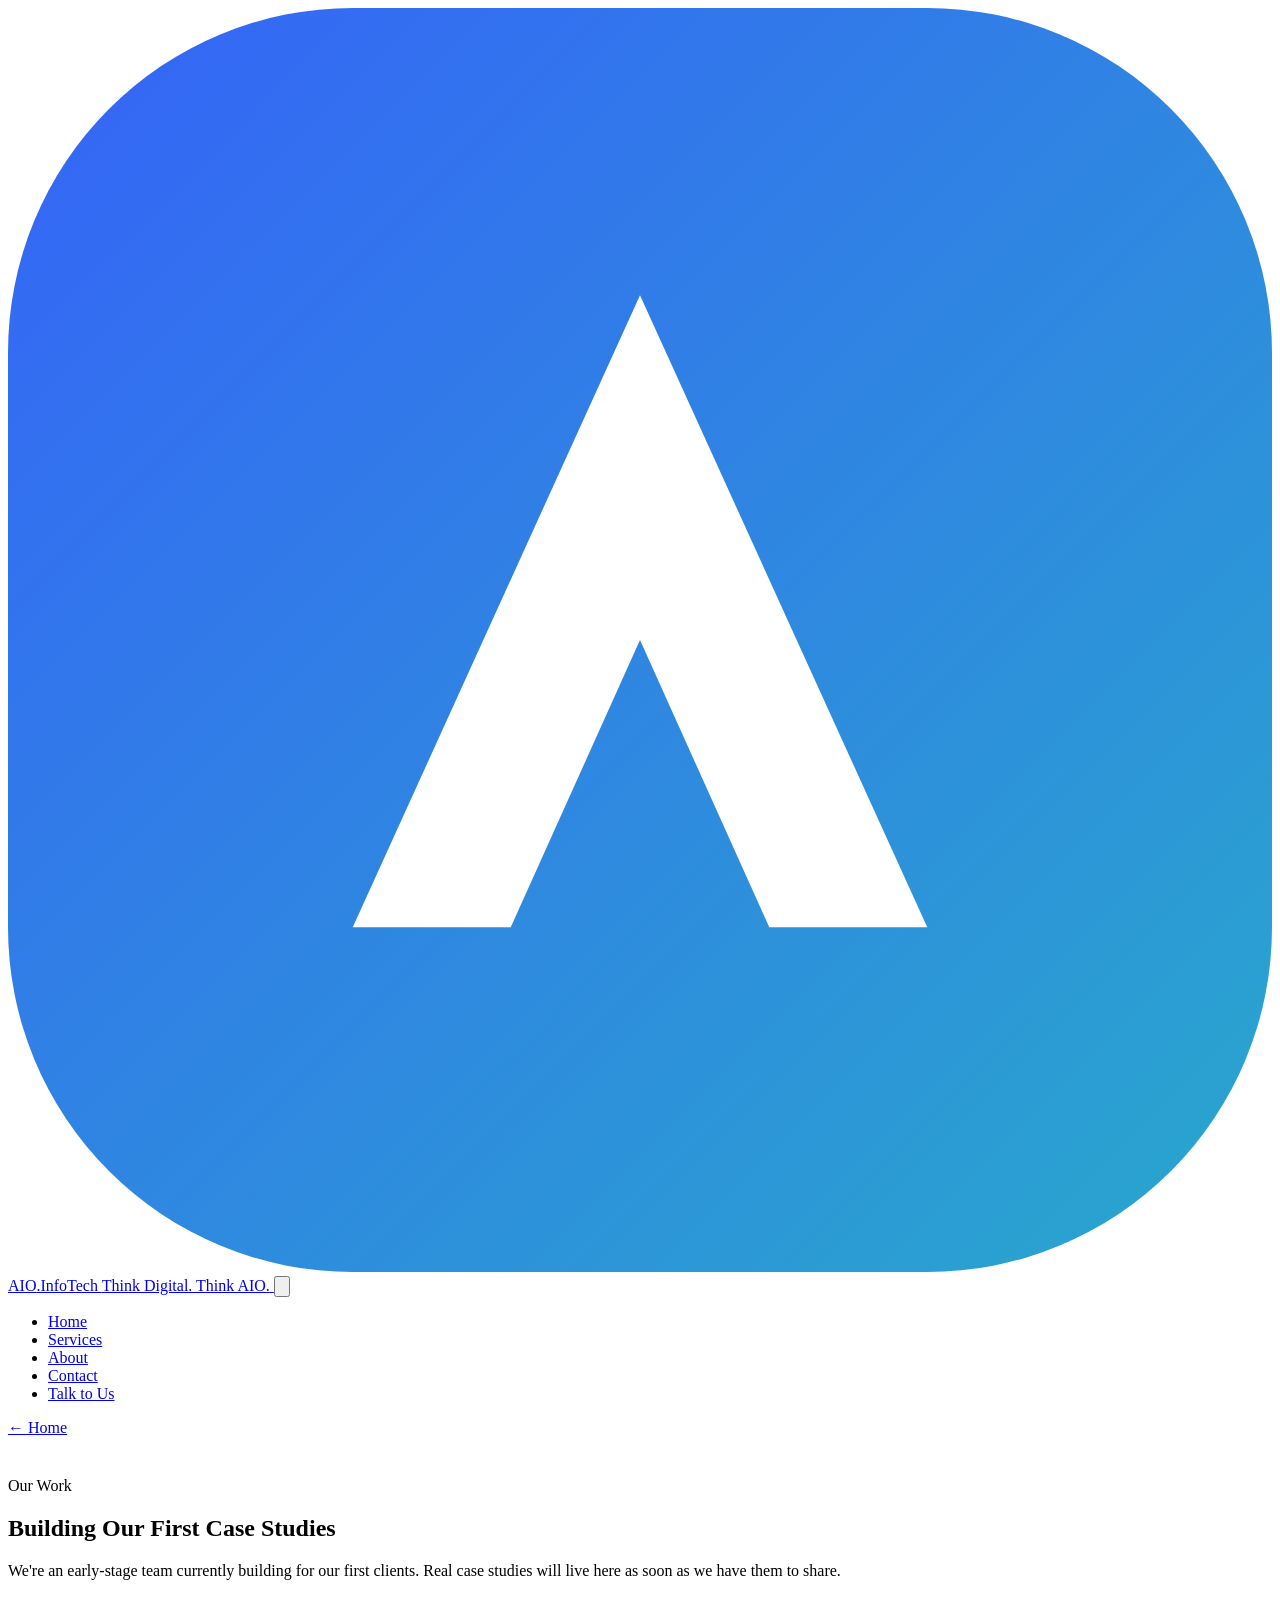
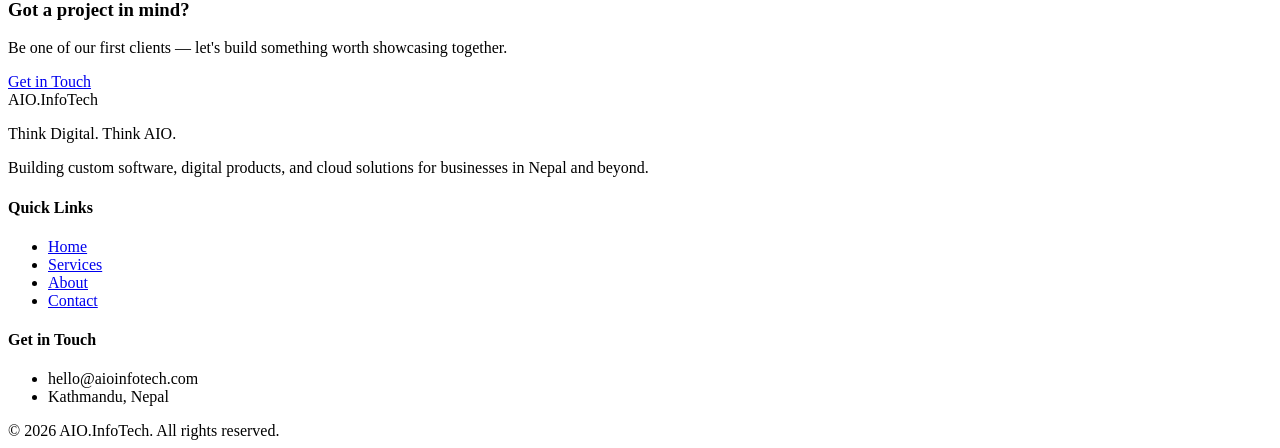
==== projects.html @ 209e0156 "Add files via upload" ====
<!DOCTYPE html>
<html lang="en">
<head>
<meta charset="UTF-8">
<meta name="viewport" content="width=device-width, initial-scale=1.0">
<title>Our Work — AIO.InfoTech</title>
<meta name="description" content="AIO.InfoTech is an early-stage team currently building for our first clients. Get in touch to be one of our first case studies.">
<link rel="preconnect" href="https://fonts.googleapis.com">
<link rel="preconnect" href="https://fonts.gstatic.com" crossorigin>
<link href="https://fonts.googleapis.com/css2?family=Space+Grotesk:wght@400;500;700&family=Outfit:wght@400;500;700&display=swap" rel="stylesheet">
<link rel="stylesheet" href="assets/style.css">
</head>
<body>

<header class="navbar">
  <div class="wrap">
    <a href="index.html" class="logo">
      <svg class="logo-mark" viewBox="0 0 44 44" fill="none" xmlns="http://www.w3.org/2000/svg" aria-hidden="true">
        <defs>
          <linearGradient id="logoGrad" x1="0" y1="0" x2="44" y2="44" gradientUnits="userSpaceOnUse">
            <stop stop-color="#3563F8"/><stop offset="1" stop-color="#29A8CC"/>
          </linearGradient>
        </defs>
        <rect width="44" height="44" rx="12" fill="url(#logoGrad)"/>
        <path d="M22 10L32 32H26.5L22 22L17.5 32H12L22 10Z" fill="white"/>
      </svg>
      <span class="logo-text">
        <span class="name"><span class="accent">AIO</span>.InfoTech</span>
        <span class="tagline">Think Digital. Think AIO.</span>
      </span>
    </a>
    <button class="nav-toggle" aria-label="Toggle menu" aria-expanded="false">
      <svg viewBox="0 0 24 24" fill="none" stroke="currentColor" stroke-width="2"><path d="M3 6h18M3 12h18M3 18h18"/></svg>
    </button>
    <ul class="nav-links">
      <li><a href="index.html">Home</a></li>
      <li><a href="services.html">Services</a></li>
      <li><a href="team.html">About</a></li>
      <li><a href="index.html#contact">Contact</a></li>
      <li><a href="index.html#contact" class="nav-cta">Talk to Us</a></li>
    </ul>
  </div>
</header>

<main>
  <section class="page-hero">
    <div class="wrap">
      <a href="index.html" class="btn-outline" style="display:inline-flex; margin-bottom:24px;">← Home</a>
      <p class="eyebrow-sm">Our Work</p>
      <h1>Building Our First Case Studies</h1>
      <p>We're an early-stage team currently building for our first clients. Real case studies will live here as soon as we have them to share.</p>

      <div class="cta-panel reveal">
        <h3>Got a project in mind?</h3>
        <p>Be one of our first clients — let's build something worth showcasing together.</p>
        <a href="index.html#contact" class="btn btn-primary">Get in Touch</a>
      </div>
    </div>
  </section>
</main>

<footer>
  <div class="wrap">
    <div class="footer-grid">
      <div class="footer-brand">
        <div class="name"><span class="accent">AIO</span>.InfoTech</div>
        <p class="tagline">Think Digital. Think AIO.</p>
        <p class="desc">Building custom software, digital products, and cloud solutions for businesses in Nepal and beyond.</p>
      </div>
      <div class="footer-col">
        <h4>Quick Links</h4>
        <ul>
          <li><a href="index.html">Home</a></li>
          <li><a href="services.html">Services</a></li>
          <li><a href="team.html">About</a></li>
          <li><a href="index.html#contact">Contact</a></li>
        </ul>
      </div>
      <div class="footer-col">
        <h4>Get in Touch</h4>
        <ul>
          <li><span>hello@aioinfotech.com</span></li>
          <li><span>Kathmandu, Nepal</span></li>
        </ul>
      </div>
    </div>
    <div class="footer-bottom"><span>© 2026 AIO.InfoTech. All rights reserved.</span></div>
  </div>
</footer>

<script src="assets/script.js"></script>
</body>
</html>
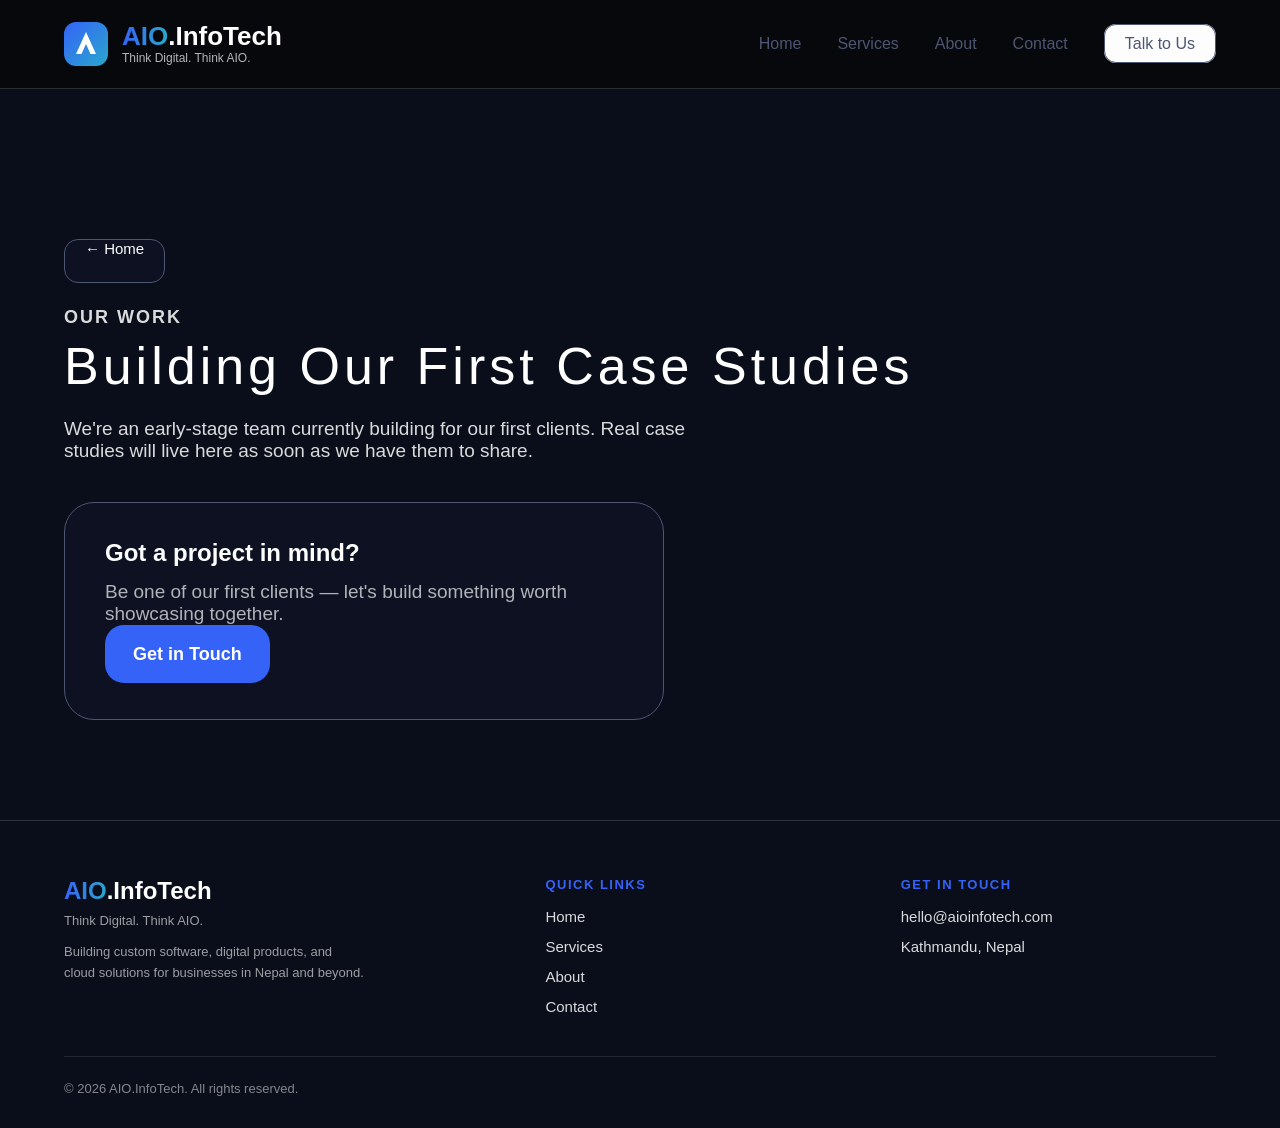
==== commit 8734c141: "Update projects.html" ====
--- a/projects.html
+++ b/projects.html
@@ -8,7 +8,7 @@
 <link rel="preconnect" href="https://fonts.googleapis.com">
 <link rel="preconnect" href="https://fonts.gstatic.com" crossorigin>
 <link href="https://fonts.googleapis.com/css2?family=Space+Grotesk:wght@400;500;700&family=Outfit:wght@400;500;700&display=swap" rel="stylesheet">
-<link rel="stylesheet" href="assets/style.css">
+<link rel="stylesheet" href="style.css">
 </head>
 <body>
 
@@ -88,6 +88,6 @@
   </div>
 </footer>
 
-<script src="assets/script.js"></script>
+<script src="script.js"></script>
 </body>
 </html>
--- a/style.css
+++ b/style.css
@@ -0,0 +1,683 @@
+/* ==========================================================================
+   AIO.InfoTech — shared styles
+   ========================================================================== */
+
+:root{
+  --bg: #0a0d1a;
+  --card: #0d1122;
+  --tag-bg: #151937;
+  --border: #4d5672;
+  --border-soft: rgba(255,255,255,0.15);
+  --blue: #3563f8;
+  --cyan: #29a8cc;
+  --purple: #c8b8ff;
+  --white: #fdfdfd;
+  --text: #ffffff;
+  --text-dim: rgba(255,255,255,0.7);
+  --text-dimmer: rgba(255,255,255,0.5);
+
+  --font-display: 'Space Grotesk', sans-serif;
+  --font-body: 'Outfit', sans-serif;
+
+  --container: 1200px;
+}
+
+*{ box-sizing: border-box; }
+
+html{ scroll-behavior: smooth; }
+
+body{
+  margin: 0;
+  background: var(--bg);
+  color: var(--text);
+  font-family: var(--font-body);
+  -webkit-font-smoothing: antialiased;
+  overflow-x: hidden;
+}
+
+img, svg{ display:block; max-width:100%; }
+
+a{ color: inherit; text-decoration: none; }
+
+button{ font-family: inherit; cursor: pointer; }
+
+.wrap{
+  max-width: var(--container);
+  margin: 0 auto;
+  padding: 0 24px;
+}
+
+/* focus visibility */
+a:focus-visible, button:focus-visible, input:focus-visible, textarea:focus-visible{
+  outline: 2px solid var(--cyan);
+  outline-offset: 3px;
+}
+
+@media (prefers-reduced-motion: reduce){
+  *{ animation: none !important; transition: none !important; }
+  html{ scroll-behavior: auto; }
+}
+
+/* ---------------------------------- Navbar ---------------------------------- */
+
+.navbar{
+  position: sticky;
+  top: 0;
+  z-index: 100;
+  background: #07080c;
+  border-bottom: 1px solid var(--border-soft);
+}
+
+.navbar .wrap{
+  display:flex;
+  align-items:center;
+  justify-content:space-between;
+  height: 88px;
+}
+
+.logo{
+  display:flex;
+  align-items:center;
+  gap: 14px;
+}
+
+.logo-mark{
+  width:44px; height:44px; flex-shrink:0;
+}
+
+.logo-text{ display:flex; flex-direction:column; gap:2px; }
+
+.logo-text .name{
+  font-family: var(--font-display);
+  font-size: 26px;
+  font-weight: 700;
+  line-height:1;
+}
+.logo-text .name .accent{
+  background: linear-gradient(90deg, var(--blue), var(--cyan));
+  -webkit-background-clip: text;
+  background-clip: text;
+  color: transparent;
+}
+.logo-text .tagline{
+  font-size: 12px;
+  color: var(--text-dim);
+  font-family: var(--font-display);
+}
+
+.nav-links{
+  display:flex;
+  align-items:center;
+  gap: 36px;
+  list-style:none;
+  margin:0; padding:0;
+}
+
+.nav-links a{
+  font-family: var(--font-body);
+  font-weight: 500;
+  font-size: 16px;
+  color: var(--border);
+  transition: color .15s ease;
+}
+.nav-links a:hover,
+.nav-links a[aria-current="page"]{
+  color: var(--text);
+}
+
+.nav-cta{
+  background: var(--white);
+  border: 1px solid var(--border);
+  color: #0a0d1a;
+  font-family: var(--font-body);
+  font-size: 15px;
+  padding: 10px 20px;
+  border-radius: 12px;
+  border-color: var(--border);
+  transition: transform .15s ease, opacity .15s ease;
+}
+.nav-cta:hover{ transform: translateY(-1px); opacity: .9; }
+
+.nav-toggle{
+  display:none;
+  background:none;
+  border:none;
+  color: var(--text);
+  width: 40px; height:40px;
+}
+
+@media (max-width: 860px){
+  .nav-links{
+    position:absolute;
+    top: 88px; left:0; right:0;
+    background: #07080c;
+    border-bottom: 1px solid var(--border-soft);
+    flex-direction:column;
+    align-items:flex-start;
+    gap: 0;
+    padding: 8px 24px 20px;
+    display:none;
+  }
+  .nav-links.open{ display:flex; }
+  .nav-links li{ width:100%; padding: 12px 0; border-bottom: 1px solid rgba(255,255,255,.06); }
+  .nav-cta{ display:none; }
+  .nav-toggle{ display:flex; align-items:center; justify-content:center; }
+}
+
+/* ---------------------------------- Buttons ---------------------------------- */
+
+.btn{
+  display:inline-flex;
+  align-items:center;
+  justify-content:center;
+  height: 58px;
+  padding: 0 28px;
+  border-radius: 19px;
+  font-family: var(--font-display);
+  font-weight: 700;
+  font-size: 18px;
+  border: none;
+  transition: transform .18s ease, box-shadow .18s ease, background .18s ease;
+  white-space: nowrap;
+}
+.btn:hover{ transform: translateY(-2px); }
+
+.btn-primary{
+  background: var(--blue);
+  color: white;
+  box-shadow: 0 0 0 rgba(53,99,248,0);
+}
+.btn-primary:hover{ box-shadow: 0 10px 30px rgba(53,99,248,.35); }
+
+.btn-secondary{
+  background: var(--border);
+  color: white;
+}
+.btn-secondary:hover{ background: #5c6684; }
+
+.btn-outline{
+  background: var(--card);
+  border: 1px solid var(--border);
+  color: white;
+  height: 44px;
+  border-radius: 14px;
+  font-size: 15px;
+  padding: 0 20px;
+}
+.btn-outline:hover{ border-color: var(--cyan); }
+
+.cta-row{
+  display:flex;
+  flex-wrap:wrap;
+  gap: 16px;
+}
+
+/* ---------------------------------- Back button ---------------------------------- */
+
+.back-home{
+  position: absolute;
+  top: 40px; left: 40px;
+  z-index: 5;
+}
+
+/* ---------------------------------- Hero ---------------------------------- */
+
+.hero{
+  position: relative;
+  padding: 90px 0 120px;
+  overflow: hidden;
+}
+
+.hero-glow{
+  position:absolute;
+  top:-220px; right: -180px;
+  width: 700px; height: 700px;
+  border-radius: 50%;
+  background: radial-gradient(circle at 35% 35%, rgba(53,99,248,.55), rgba(41,168,204,.25) 45%, transparent 70%);
+  filter: blur(10px);
+  pointer-events:none;
+}
+
+.eyebrow{
+  display:flex;
+  gap: 18px;
+  align-items:center;
+  color: var(--blue);
+  font-family: var(--font-body);
+  font-weight: 700;
+  font-size: 20px;
+  letter-spacing: 6px;
+  margin-bottom: 28px;
+}
+
+.hero h1{
+  font-family: var(--font-display);
+  font-weight: 700;
+  font-size: clamp(44px, 8vw, 108px);
+  line-height: 0.95;
+  letter-spacing: -3px;
+  margin: 0 0 40px;
+  max-width: 900px;
+}
+.hero h1 .dim{ opacity: .55; color: #bcb3b3; display:block; }
+.hero h1 .brand{ color: var(--blue); }
+
+.hero-lede{
+  max-width: 620px;
+  font-family: var(--font-display);
+  font-weight: 700;
+  font-size: 20px;
+  opacity: .85;
+  margin: 0 0 44px;
+  color: var(--white);
+}
+
+/* ---------------------------------- Sections ---------------------------------- */
+
+section{ position: relative; }
+
+.section-pad{ padding: 110px 0; }
+
+.eyebrow-sm{
+  color: var(--blue);
+  font-family: var(--font-display);
+  font-weight: 700;
+  font-size: 16px;
+  letter-spacing: 2px;
+  text-transform: uppercase;
+  margin: 0 0 18px;
+}
+
+h2.section-title{
+  font-family: var(--font-display);
+  font-weight: 700;
+  font-size: clamp(32px, 4.5vw, 50px);
+  line-height: 1.1;
+  margin: 0 0 24px;
+  color: var(--white);
+}
+
+.section-body{
+  font-family: var(--font-body);
+  font-size: 19px;
+  line-height: 1.6;
+  color: rgba(255,255,255,.85);
+  max-width: 620px;
+}
+
+/* ---------------------------------- Vision + Values ---------------------------------- */
+
+.vision-values{
+  display:grid;
+  grid-template-columns: 1fr 1fr;
+  gap: 60px;
+  align-items:start;
+}
+
+.value-card{
+  background: var(--card);
+  border-left: 2px solid var(--cyan);
+  border-radius: 0 11px 11px 0;
+  padding: 24px 28px;
+}
+.value-card + .value-card{ margin-top: 24px; }
+.value-card h3{
+  font-family: var(--font-display);
+  font-size: 20px;
+  margin: 0 0 10px;
+  color: var(--white);
+}
+.value-card p{
+  font-family: var(--font-body);
+  font-size: 16px;
+  line-height: 1.5;
+  opacity: .8;
+  margin: 0;
+}
+
+@media (max-width: 900px){
+  .vision-values{ grid-template-columns: 1fr; gap: 32px; }
+}
+
+/* ---------------------------------- Service cards ---------------------------------- */
+
+.services-grid{
+  display:grid;
+  grid-template-columns: repeat(3, 1fr);
+  gap: 24px;
+  margin-top: 50px;
+}
+
+.service-card{
+  background: var(--card);
+  border-radius: 24px;
+  padding: 28px;
+  display:flex;
+  flex-direction:column;
+  gap: 16px;
+}
+
+.service-icon{
+  width: 28px; height: 28px;
+  color: var(--cyan);
+}
+
+.service-card h3{
+  font-family: var(--font-display);
+  font-weight: 700;
+  font-size: 17px;
+  letter-spacing: .5px;
+  margin: 0;
+  color: var(--white);
+}
+
+.service-card p{
+  font-family: var(--font-body);
+  font-size: 15px;
+  line-height: 1.55;
+  color: var(--white);
+  opacity: .85;
+  margin:0;
+  flex-grow: 1;
+}
+
+.tags{
+  display:flex;
+  flex-wrap: wrap;
+  gap: 8px;
+}
+.tag{
+  background: var(--tag-bg);
+  color: var(--purple);
+  font-size: 12px;
+  letter-spacing: 1px;
+  padding: 5px 10px;
+  border-radius: 5px;
+  font-family: var(--font-body);
+}
+
+@media (max-width: 900px){
+  .services-grid{ grid-template-columns: 1fr; }
+}
+
+/* ---------------------------------- Team cards ---------------------------------- */
+
+.team-grid{
+  display:grid;
+  grid-template-columns: repeat(3, 1fr);
+  gap: 24px;
+  margin-top: 56px;
+}
+
+.team-card{
+  background: var(--card);
+  border-radius: 24px;
+  padding: 28px;
+}
+
+.avatar{
+  width: 56px; height: 56px;
+  border-radius: 50%;
+  display:flex; align-items:center; justify-content:center;
+  font-family: var(--font-display);
+  font-weight: 700;
+  font-size: 20px;
+  color: white;
+  margin-bottom: 18px;
+  background: linear-gradient(135deg, var(--blue), var(--cyan));
+}
+
+.team-card h3{
+  font-family: var(--font-display);
+  font-size: 20px;
+  margin: 0 0 6px;
+  color: var(--white);
+}
+.team-card .role{
+  font-family: var(--font-body);
+  font-size: 12px;
+  letter-spacing: 1.3px;
+  color: var(--blue);
+  text-transform: uppercase;
+  margin: 0 0 14px;
+}
+.team-card .bio{
+  font-family: var(--font-body);
+  font-size: 14px;
+  line-height: 1.5;
+  color: rgba(255,255,255,.8);
+  margin: 0 0 18px;
+}
+
+@media (max-width: 900px){
+  .team-grid{ grid-template-columns: 1fr; }
+}
+
+/* ---------------------------------- Contact ---------------------------------- */
+
+.contact-grid{
+  display:grid;
+  grid-template-columns: 1fr 1fr;
+  gap: 60px;
+  margin-top: 56px;
+  align-items:start;
+}
+
+.form-card{
+  background: var(--card);
+  border-radius: 30px;
+  padding: 36px;
+  display:flex;
+  flex-direction:column;
+  gap: 22px;
+}
+
+.field label{
+  display:block;
+  font-family: var(--font-display);
+  font-weight: 700;
+  font-size: 12px;
+  letter-spacing: 1.4px;
+  color: var(--blue);
+  margin-bottom: 10px;
+  text-transform: uppercase;
+}
+
+.field input, .field textarea{
+  width: 100%;
+  background: var(--bg);
+  border: 1px solid var(--border);
+  border-radius: 12px;
+  color: var(--text);
+  font-family: var(--font-body);
+  font-size: 15px;
+  padding: 14px 16px;
+  resize: vertical;
+}
+.field textarea{ min-height: 110px; }
+
+.form-status{
+  font-family: var(--font-body);
+  font-size: 14px;
+  color: var(--cyan);
+  min-height: 20px;
+}
+
+.info-list{
+  display:flex;
+  flex-direction:column;
+  gap: 22px;
+}
+
+.info-card{
+  background: var(--card);
+  border: 2px solid var(--cyan);
+  border-radius: 11px;
+  padding: 20px 26px;
+}
+.info-card h3{
+  font-family: var(--font-display);
+  font-weight: 700;
+  font-size: 18px;
+  margin: 0 0 8px;
+  color: var(--white);
+}
+.info-card p{
+  font-family: var(--font-body);
+  font-size: 15px;
+  color: rgba(255,255,255,.8);
+  margin: 0;
+}
+
+.follow-label{
+  font-family: var(--font-display);
+  font-weight: 700;
+  font-size: 13px;
+  letter-spacing: 1.5px;
+  color: var(--blue);
+  text-transform: uppercase;
+  margin: 6px 0 14px;
+}
+
+.social-row{ display:flex; gap: 12px; }
+.social-row a{
+  width: 36px; height: 36px;
+  border-radius: 8px;
+  background: var(--card);
+  border: 1px solid var(--border);
+  display:flex; align-items:center; justify-content:center;
+  color: var(--text-dim);
+  transition: color .15s ease, border-color .15s ease;
+}
+.social-row a:hover{ color: var(--cyan); border-color: var(--cyan); }
+.social-row svg{ width: 18px; height: 18px; }
+
+@media (max-width: 900px){
+  .contact-grid{ grid-template-columns: 1fr; gap: 32px; }
+}
+
+/* ---------------------------------- CTA panel (Projects page) ---------------------------------- */
+
+.cta-panel{
+  background: var(--card);
+  border: 1px solid var(--border);
+  border-radius: 30px;
+  padding: 36px 40px;
+  max-width: 600px;
+  margin-top: 40px;
+}
+.cta-panel h3{
+  font-family: var(--font-display);
+  font-weight: 700;
+  font-size: 24px;
+  margin: 0 0 14px;
+  color: var(--white);
+}
+.cta-panel p{
+  font-family: var(--font-body);
+  font-size: 16px;
+  opacity: .8;
+  margin: 0 0 26px;
+  color: var(--white);
+}
+
+/* ---------------------------------- Sub page hero ---------------------------------- */
+
+.page-hero{
+  padding: 150px 0 40px;
+  position: relative;
+}
+.page-hero .eyebrow-sm{ font-size: 18px; }
+.page-hero h1{
+  font-family: var(--font-body);
+  font-weight: 500;
+  font-size: clamp(32px, 5vw, 52px);
+  letter-spacing: 4px;
+  text-transform: none;
+  margin: 8px 0 22px;
+}
+.page-hero p{
+  font-family: var(--font-body);
+  font-size: 19px;
+  color: rgba(255,255,255,.85);
+  max-width: 640px;
+  margin: 0;
+}
+
+/* ---------------------------------- Footer ---------------------------------- */
+
+footer{
+  border-top: 1px solid var(--border-soft);
+  padding: 56px 0 32px;
+  margin-top: 60px;
+}
+
+.footer-grid{
+  display:grid;
+  grid-template-columns: 1.4fr 1fr 1fr;
+  gap: 40px;
+  padding-bottom: 40px;
+  border-bottom: 1px solid rgba(255,255,255,.1);
+}
+
+.footer-brand .name{
+  font-family: var(--font-display);
+  font-weight: 700;
+  font-size: 24px;
+}
+.footer-brand .name .accent{
+  background: linear-gradient(90deg, var(--blue), var(--cyan));
+  -webkit-background-clip: text;
+  background-clip: text;
+  color: transparent;
+}
+.footer-brand .tagline{
+  font-size: 13px;
+  color: rgba(255,255,255,.6);
+  margin: 8px 0 14px;
+}
+.footer-brand .desc{
+  font-size: 13px;
+  color: rgba(255,255,255,.6);
+  line-height: 1.6;
+  max-width: 300px;
+}
+
+.footer-col h4{
+  font-family: var(--font-display);
+  font-size: 13px;
+  letter-spacing: 1.5px;
+  color: var(--blue);
+  text-transform: uppercase;
+  margin: 0 0 16px;
+}
+.footer-col ul{ list-style:none; margin:0; padding:0; display:flex; flex-direction:column; gap:12px; }
+.footer-col a, .footer-col span{
+  font-size: 15px;
+  color: rgba(255,255,255,.85);
+}
+.footer-col a:hover{ color: var(--cyan); }
+
+.footer-bottom{
+  display:flex;
+  justify-content: space-between;
+  align-items:center;
+  padding-top: 24px;
+  font-size: 13px;
+  color: rgba(255,255,255,.5);
+  flex-wrap: wrap;
+  gap: 16px;
+}
+
+@media (max-width: 800px){
+  .footer-grid{ grid-template-columns: 1fr; }
+}
+
+/* ---------------------------------- Utility reveal ---------------------------------- */
+
+.reveal{
+  opacity: 0;
+  transform: translateY(16px);
+  transition: opacity .6s ease, transform .6s ease;
+}
+.reveal.in{ opacity: 1; transform: none; }
